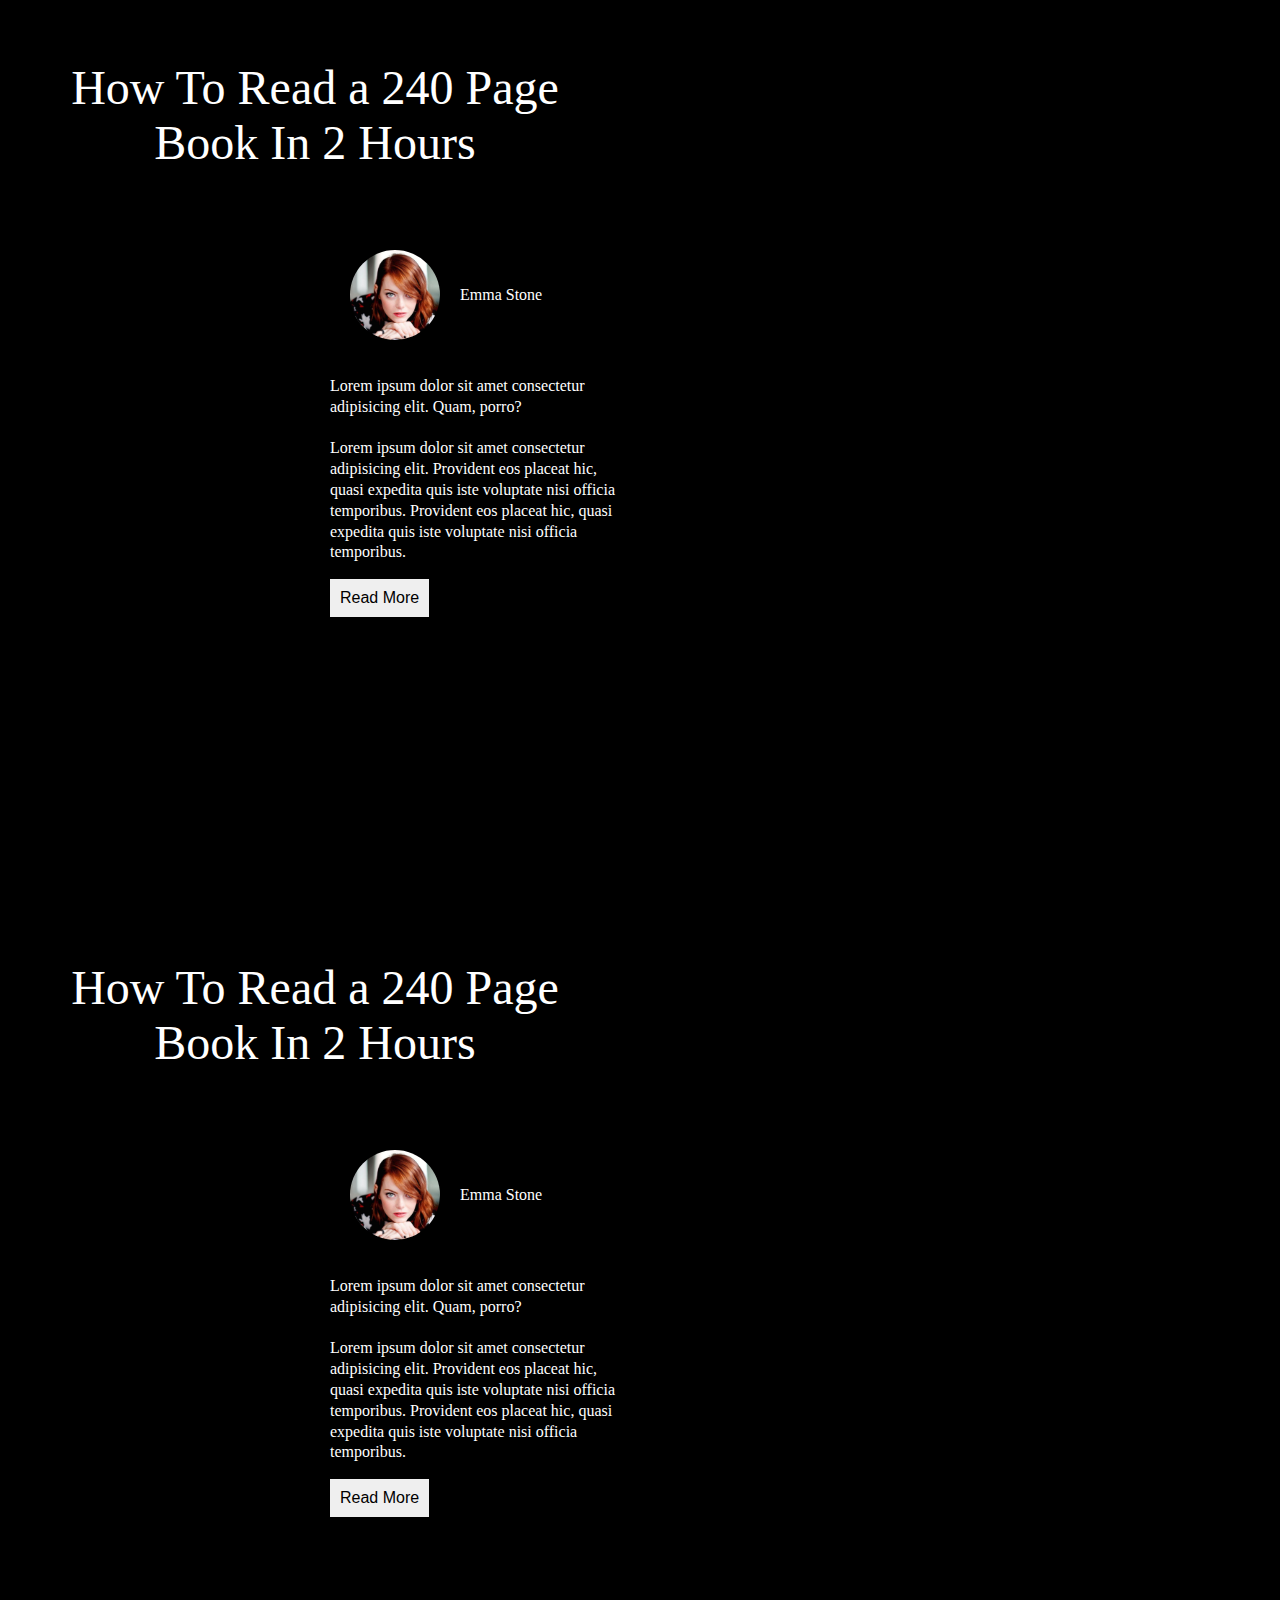
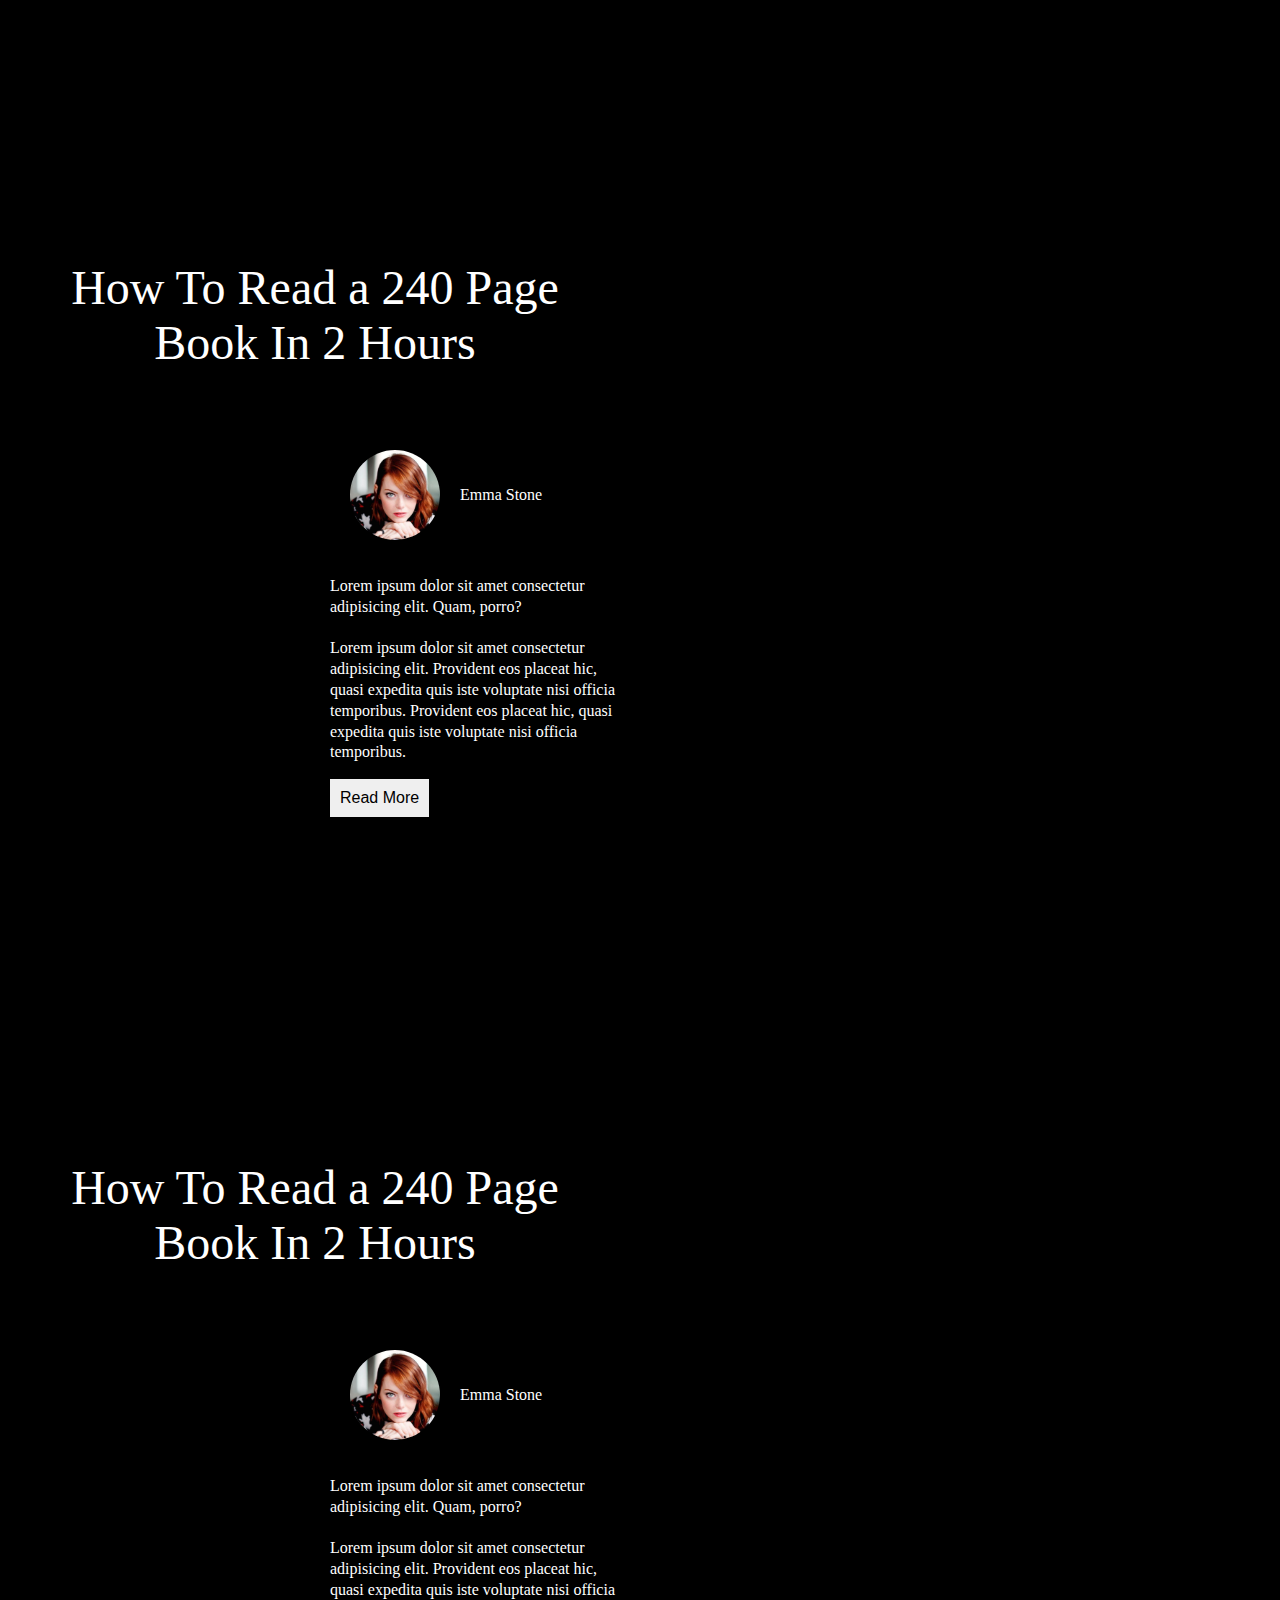
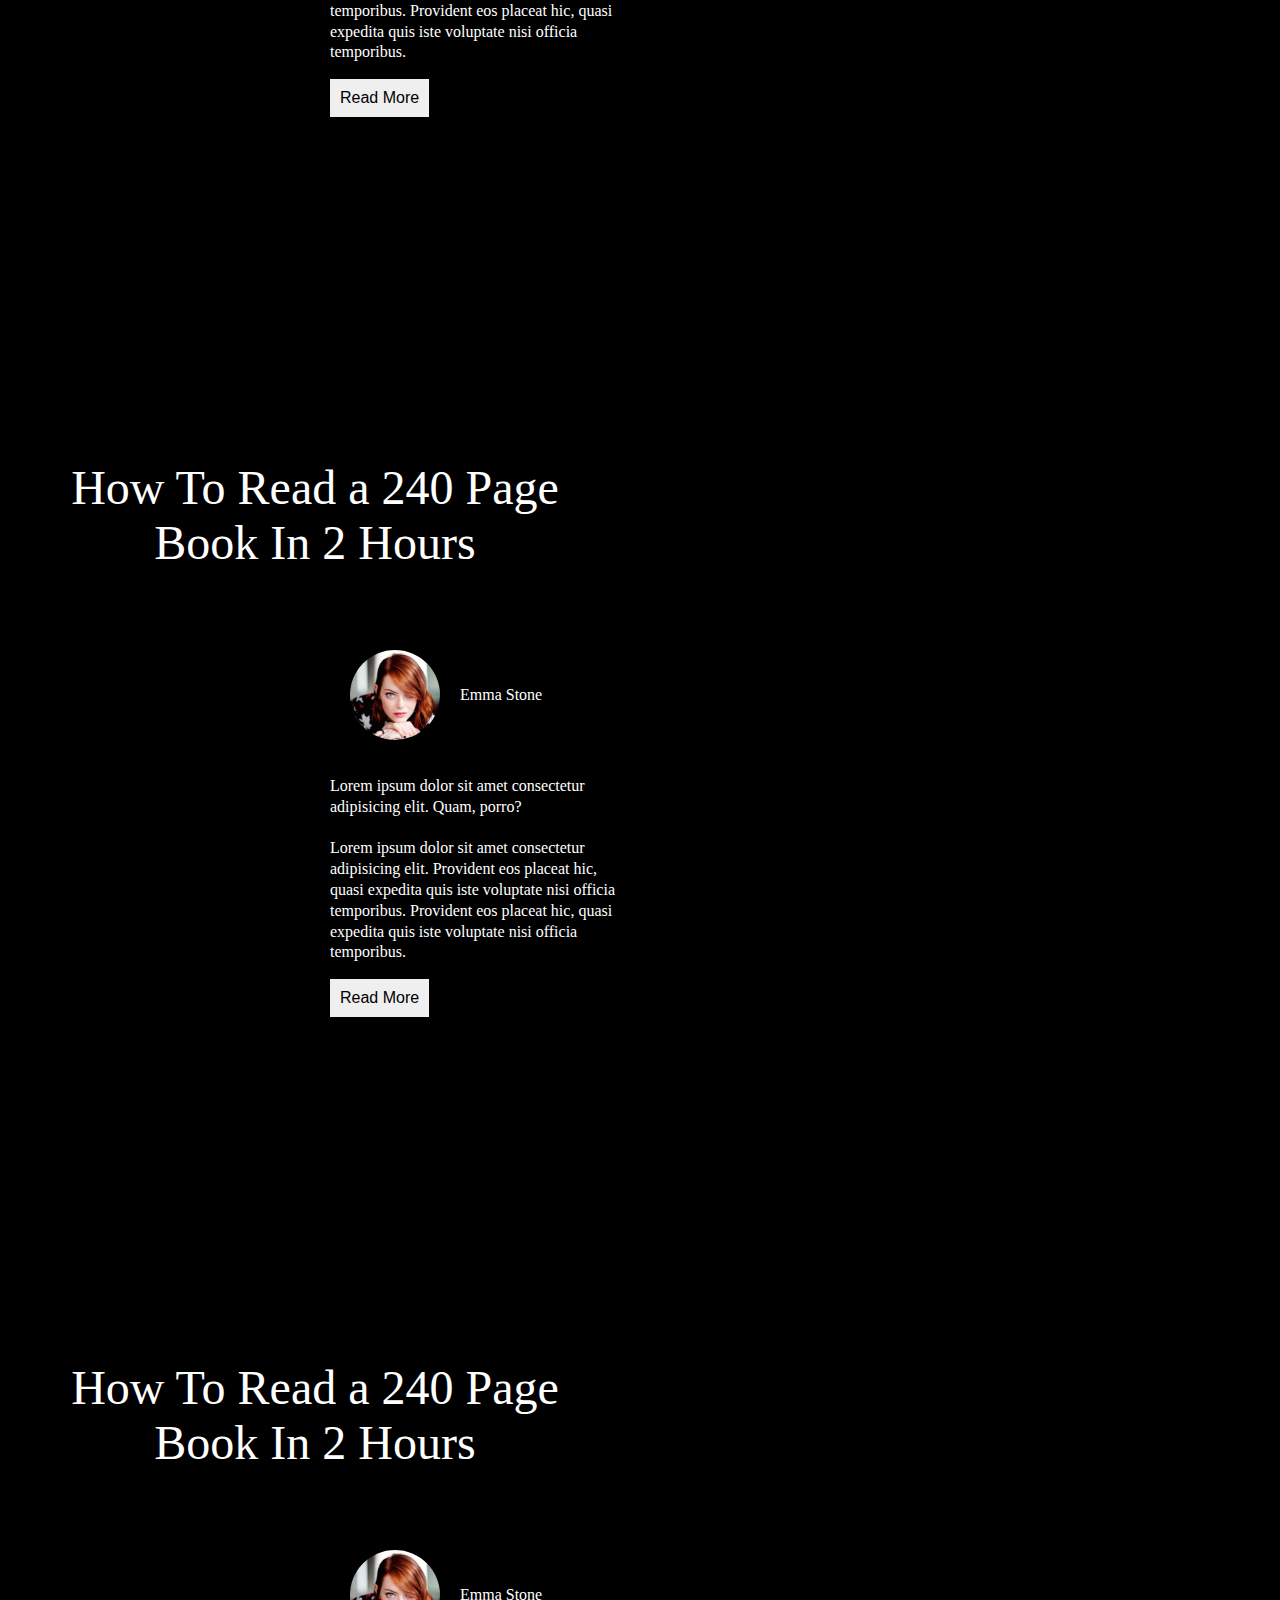
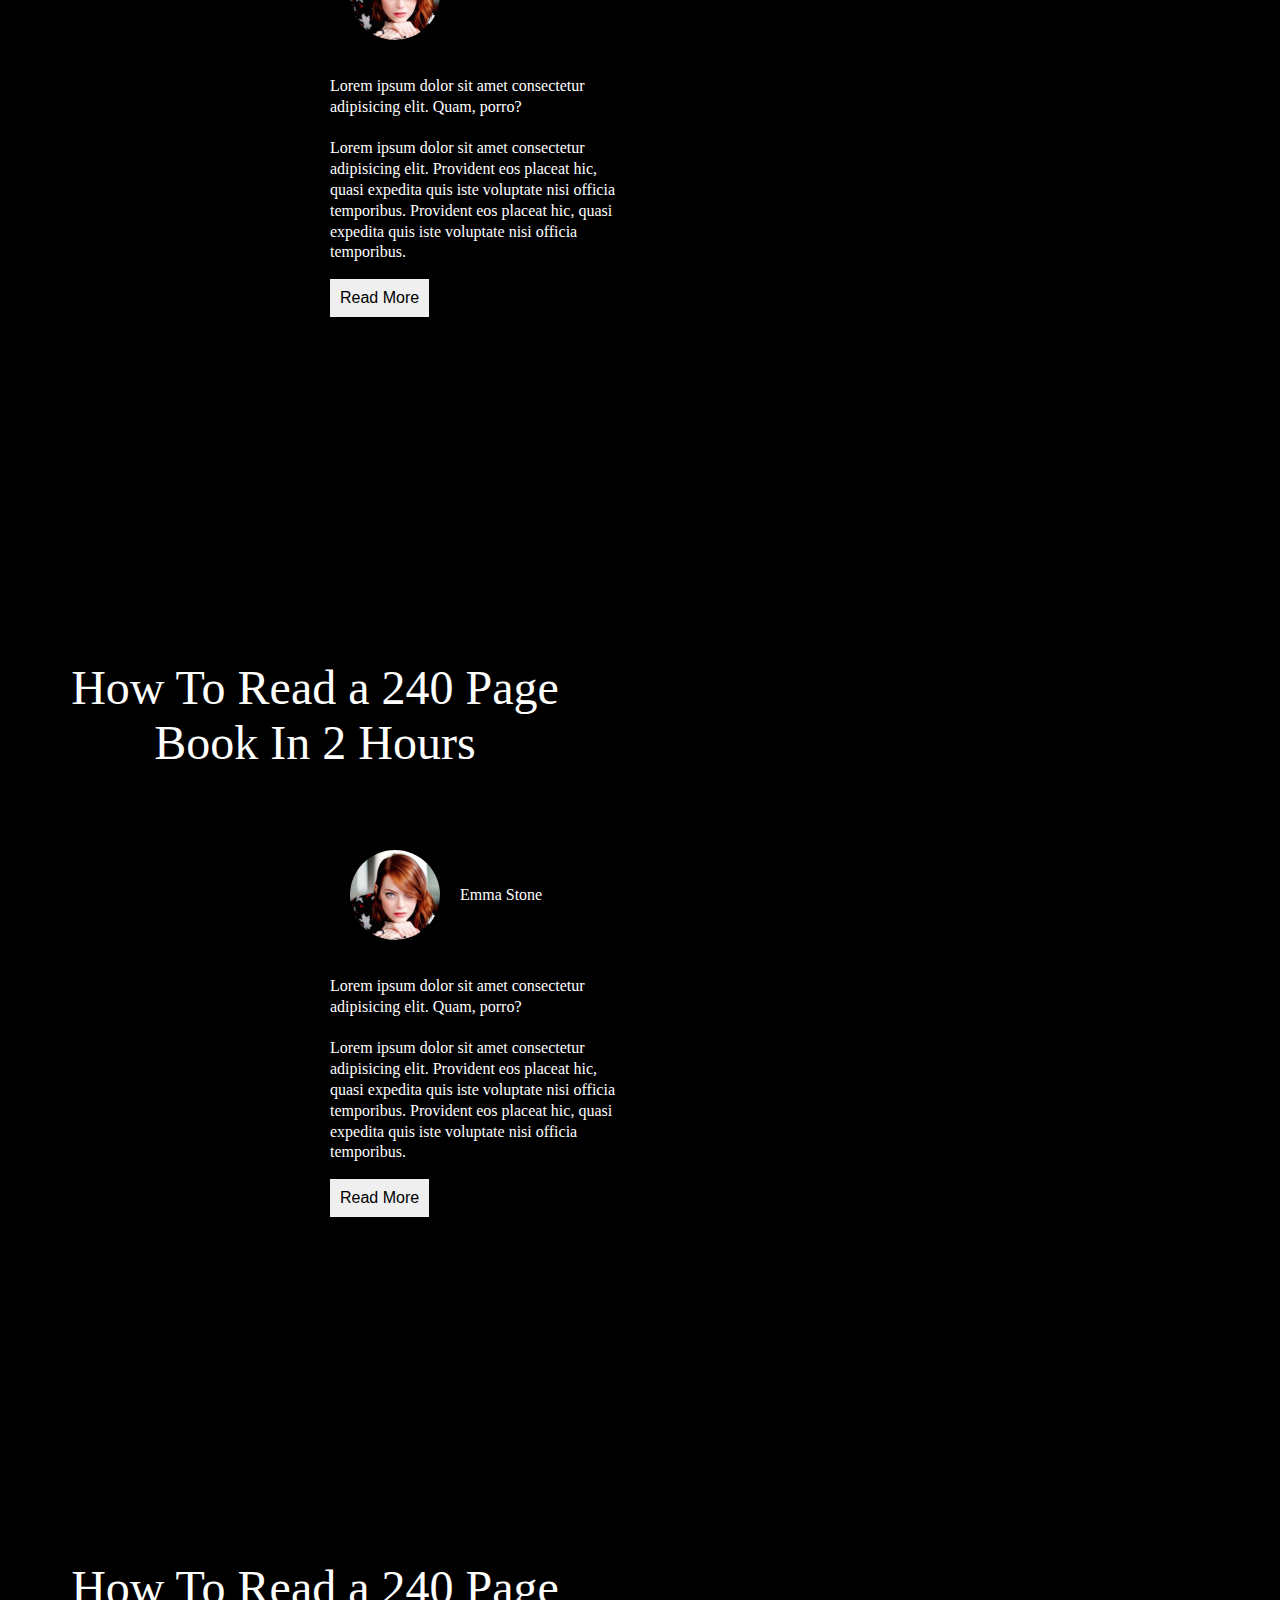
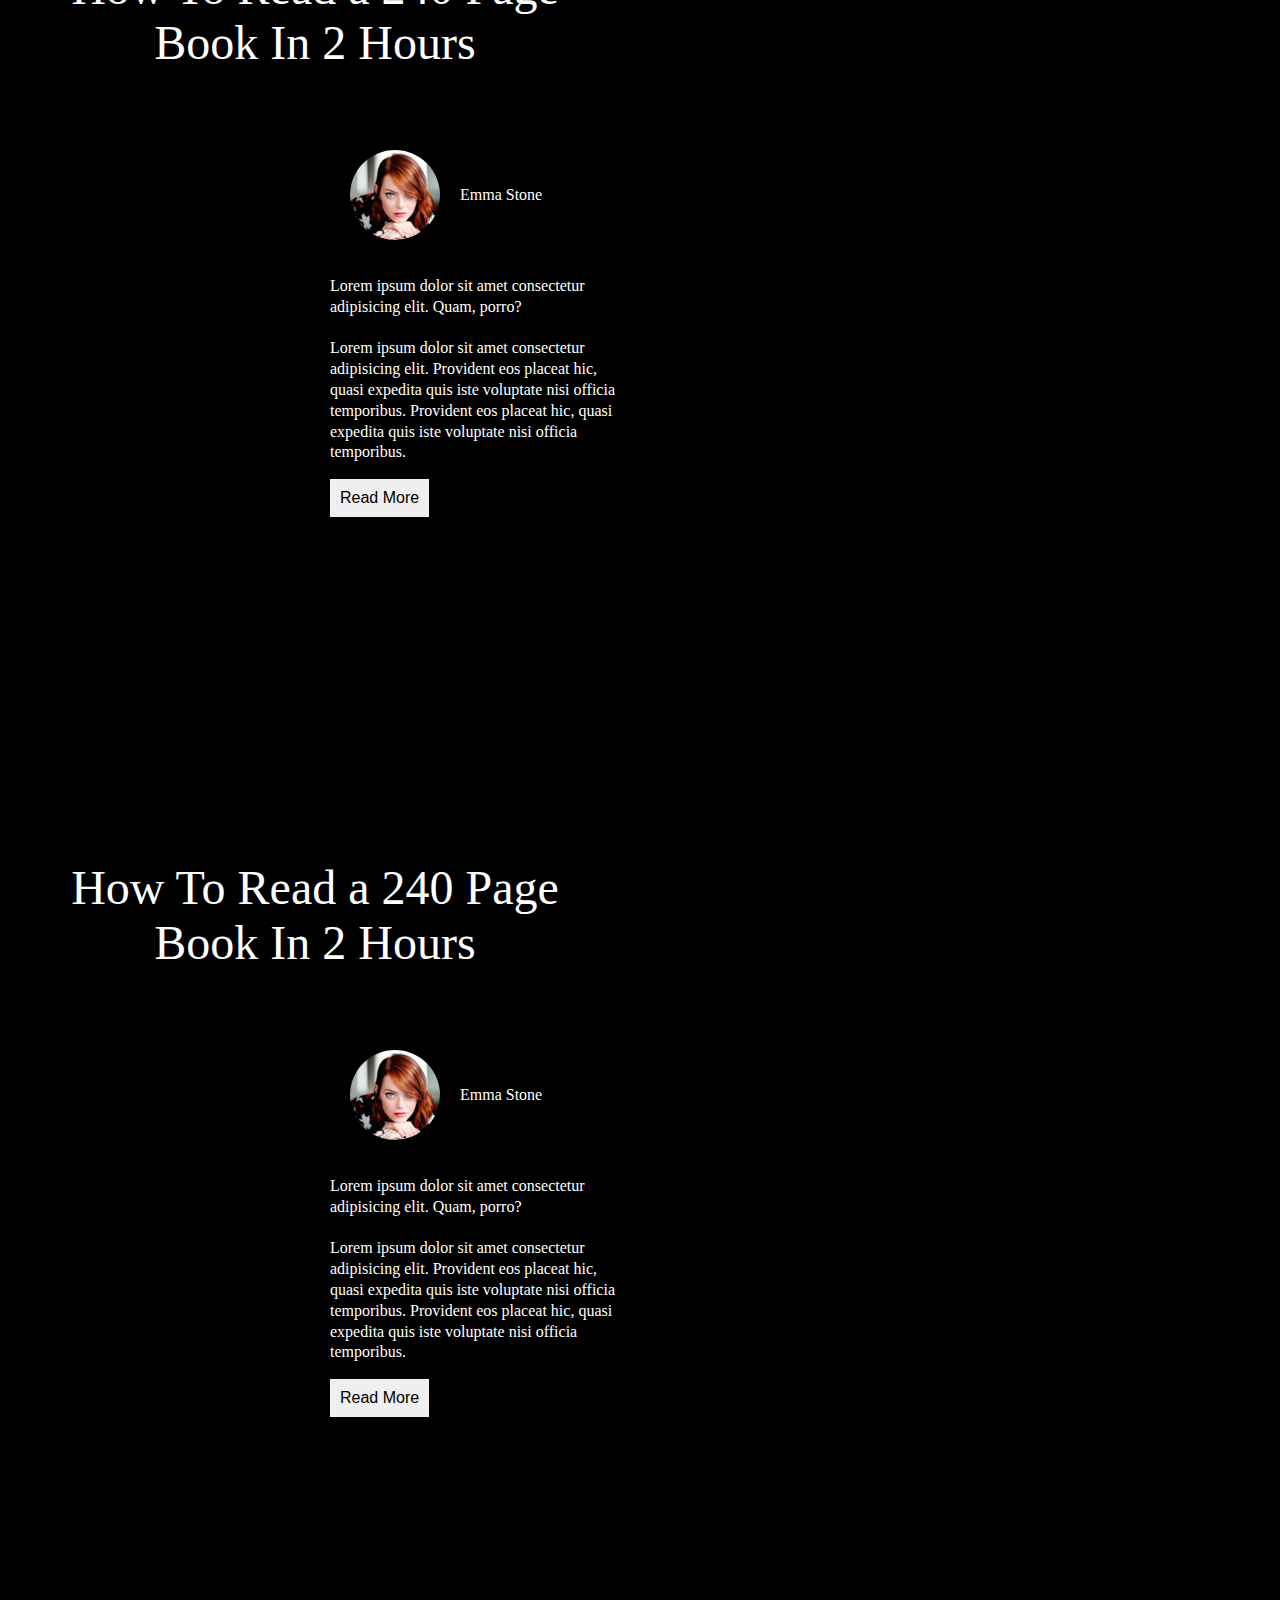
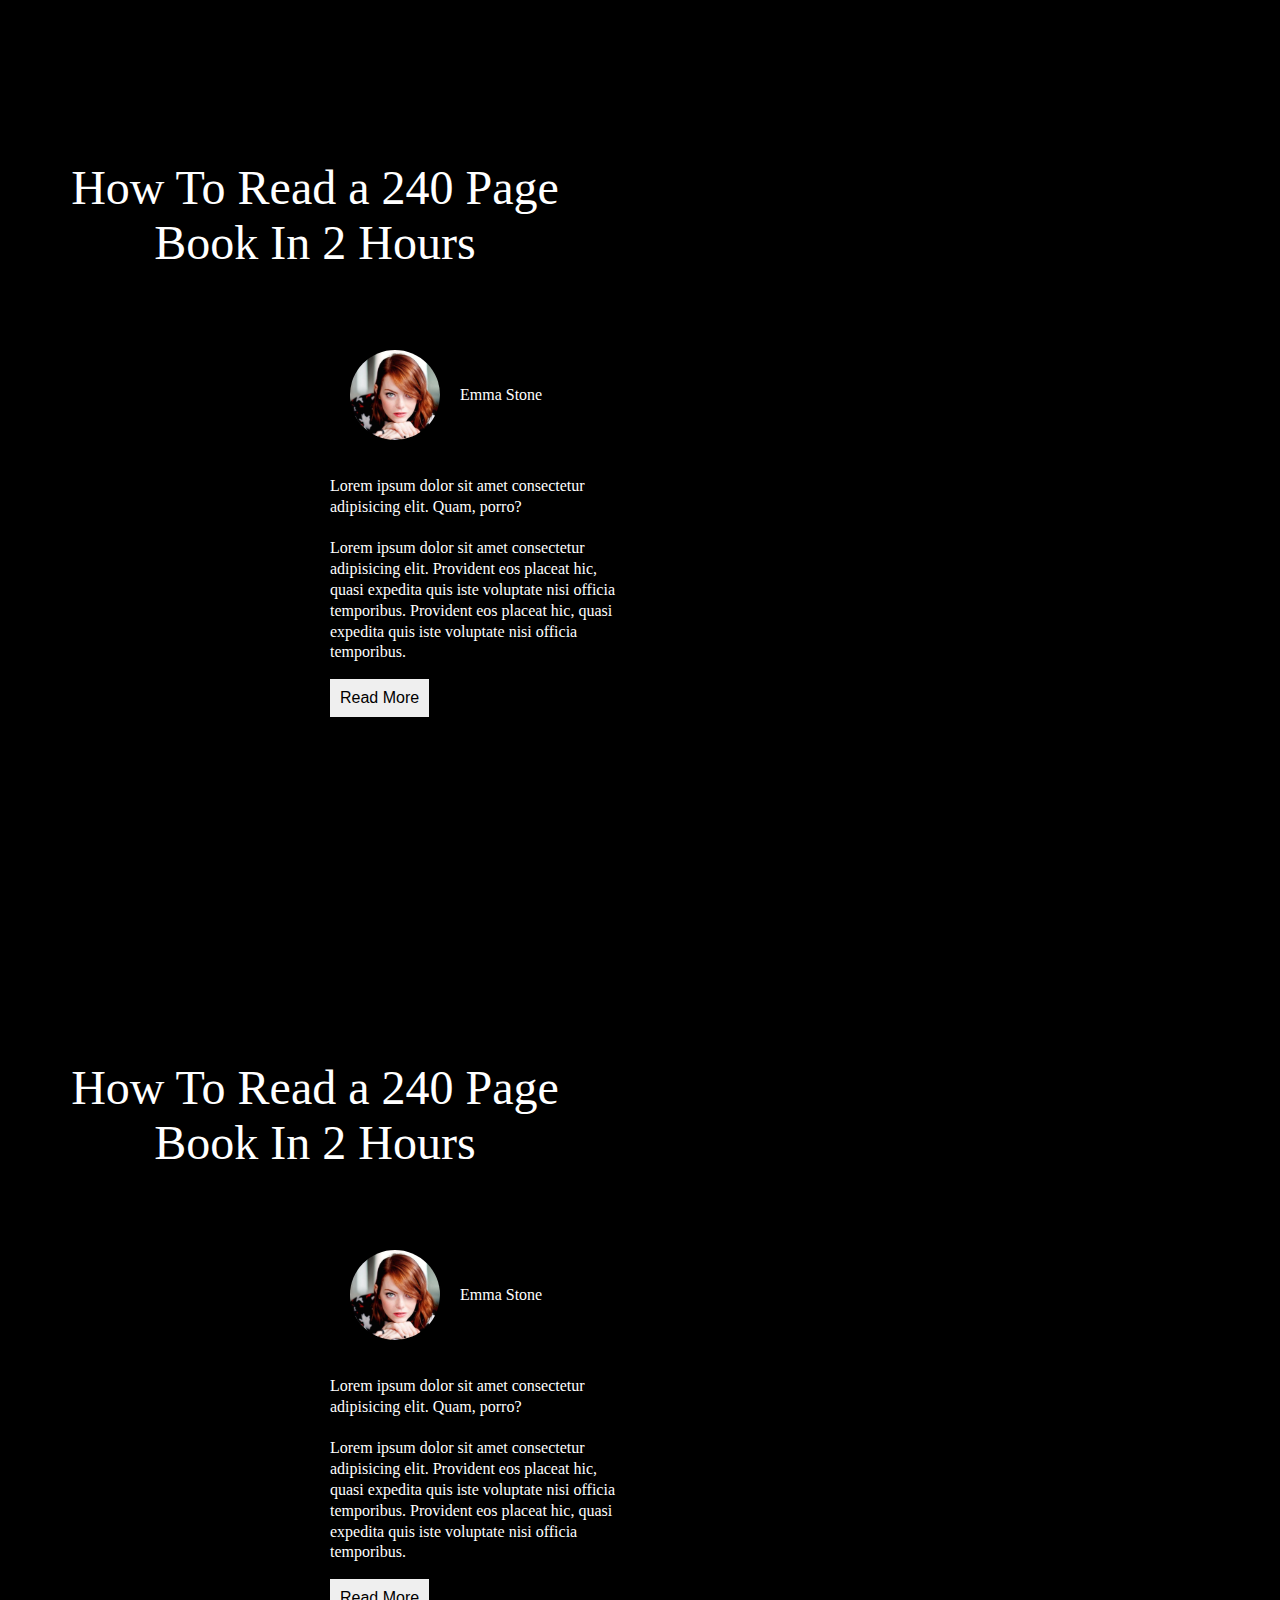
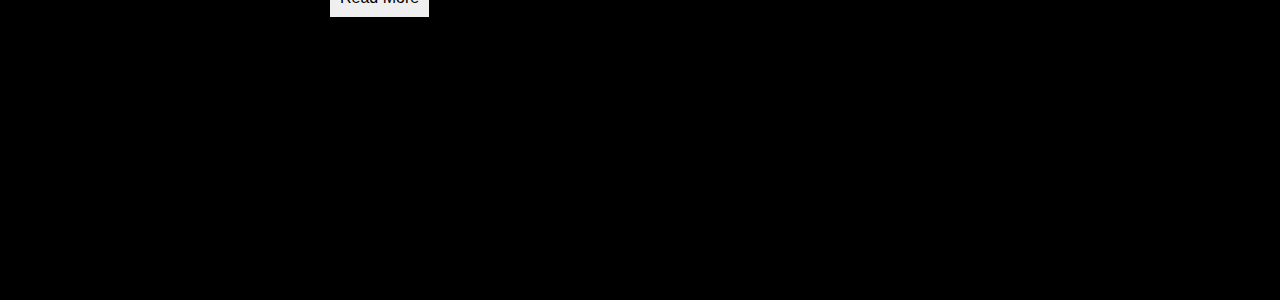
==== index.html @ aea36500 "test" ====
<!DOCTYPE html>
<html lang="en">
  <head>
    <meta charset="UTF-8" />
    <meta name="viewport" content="width=device-width, initial-scale=1.0" />
    <link href="https://unpkg.com/aos@2.3.1/dist/aos.css" rel="stylesheet" />
    <link
      rel="stylesheet"
      href="https://cdnjs.cloudflare.com/ajax/libs/fullPage.js/3.0.8/fullpage.css"
      integrity="sha256-++6EUpJmVNx8V1iT5u+aiOczfZ++FPa4sfEjG+txhOk="
      crossorigin="anonymous"
    />
    <link rel="stylesheet" href="style.css" />
    <title>Document</title>
  </head>
  <body>
    <div id="fullpage">
      <div class="section">
        <div class="slide">
          <div class="grid">
            <section class="asideA">
              <h1>How To Read a 240 Page Book In 2 Hours</h1>
              <div class="content-container">
                <div data-aos="fade-right" class="small-img">
                  <img src="img/item1.jpg" alt="item1" />
                </div>
                <div class="content">
                  <div class="person">
                    <img src="img/emma.jpeg" alt="Emma" />
                    <span>Emma Stone</span>
                  </div>
                  <div class="text">
                    <p>
                      Lorem ipsum dolor sit amet consectetur adipisicing elit.
                      Quam, porro? <br />
                      <br />
                      Lorem ipsum dolor sit amet consectetur adipisicing elit.
                      Provident eos placeat hic, quasi expedita quis iste
                      voluptate nisi officia temporibus. Provident eos placeat
                      hic, quasi expedita quis iste voluptate nisi officia
                      temporibus.
                    </p>
                    <button class="btn">
                      Read More <i class="fas fa-arrow-right"></i>
                    </button>
                  </div>
                </div>
              </div>
            </section>
            <section data-aos="fade-left" class="aside-img"></section>
          </div>
        <div class="slide">
          <div class="grid">
            <section class="asideA">
              <h1>How To Read a 240 Page Book In 2 Hours</h1>
              <div class="content-container">
                <div data-aos="fade-right" class="small-img">
                  <img src="img/item2.jpg" alt="item1" />
                </div>
                <div class="content">
                  <div class="person">
                    <img src="img/emma.jpeg" alt="Emma" />
                    <span>Emma Stone</span>
                  </div>
                  <div class="text">
                    <p>
                      Lorem ipsum dolor sit amet consectetur adipisicing elit.
                      Quam, porro? <br />
                      <br />
                      Lorem ipsum dolor sit amet consectetur adipisicing elit.
                      Provident eos placeat hic, quasi expedita quis iste
                      voluptate nisi officia temporibus. Provident eos placeat
                      hic, quasi expedita quis iste voluptate nisi officia
                      temporibus.
                    </p>
                    <button class="btn">
                      Read More <i class="fas fa-arrow-right"></i>
                    </button>
                  </div>
                </div>
              </div>
            </section>
            <section data-aos="fade-left" class="aside-img two"></section>
          </div>
        <div class="slide">
          <div class="grid">
            <section class="asideA">
              <h1>How To Read a 240 Page Book In 2 Hours</h1>
              <div class="content-container">
                <div data-aos="fade-right" class="small-img">
                  <img src="img/item3.jpg" alt="item1" />
                </div>
                <div class="content">
                  <div class="person">
                    <img src="img/emma.jpeg" alt="Emma" />
                    <span>Emma Stone</span>
                  </div>
                  <div class="text">
                    <p>
                      Lorem ipsum dolor sit amet consectetur adipisicing elit.
                      Quam, porro? <br />
                      <br />
                      Lorem ipsum dolor sit amet consectetur adipisicing elit.
                      Provident eos placeat hic, quasi expedita quis iste
                      voluptate nisi officia temporibus. Provident eos placeat
                      hic, quasi expedita quis iste voluptate nisi officia
                      temporibus.
                    </p>
                    <button class="btn">
                      Read More <i class="fas fa-arrow-right"></i>
                    </button>
                  </div>
                </div>
              </div>
            </section>
            <section data-aos="fade-left" class="aside-img three"></section>
          </div>
        <div class="slide">
          <div class="grid">
            <section class="asideA">
              <h1>How To Read a 240 Page Book In 2 Hours</h1>
              <div class="content-container">
                <div data-aos="fade-right" class="small-img">
                  <img src="img/item4.jpg" alt="item1" />
                </div>
                <div class="content">
                  <div class="person">
                    <img src="img/emma.jpeg" alt="Emma" />
                    <span>Emma Stone</span>
                  </div>
                  <div class="text">
                    <p>
                      Lorem ipsum dolor sit amet consectetur adipisicing elit.
                      Quam, porro? <br />
                      <br />
                      Lorem ipsum dolor sit amet consectetur adipisicing elit.
                      Provident eos placeat hic, quasi expedita quis iste
                      voluptate nisi officia temporibus. Provident eos placeat
                      hic, quasi expedita quis iste voluptate nisi officia
                      temporibus.
                    </p>
                    <button class="btn">
                      Read More <i class="fas fa-arrow-right"></i>
                    </button>
                  </div>
                </div>
              </div>
            </section>
            <section data-aos="fade-left" class="aside-img four"></section>
          </div>
        <div class="slide">
          <div class="grid">
            <section class="asideA">
              <h1>How To Read a 240 Page Book In 2 Hours</h1>
              <div class="content-container">
                <div data-aos="fade-right" class="small-img">
                  <img src="img/item5.jpg" alt="item1" />
                </div>
                <div class="content">
                  <div class="person">
                    <img src="img/emma.jpeg" alt="Emma" />
                    <span>Emma Stone</span>
                  </div>
                  <div class="text">
                    <p>
                      Lorem ipsum dolor sit amet consectetur adipisicing elit.
                      Quam, porro? <br />
                      <br />
                      Lorem ipsum dolor sit amet consectetur adipisicing elit.
                      Provident eos placeat hic, quasi expedita quis iste
                      voluptate nisi officia temporibus. Provident eos placeat
                      hic, quasi expedita quis iste voluptate nisi officia
                      temporibus.
                    </p>
                    <button class="btn">
                      Read More <i class="fas fa-arrow-right"></i>
                    </button>
                  </div>
                </div>
              </div>
            </section>
            <section data-aos="fade-left" class="aside-img five"></section>
          </div>
        <div class="slide">
          <div class="grid">
            <section class="asideA">
              <h1>How To Read a 240 Page Book In 2 Hours</h1>
              <div class="content-container">
                <div data-aos="fade-right" class="small-img">
                  <img src="img/item6.jpg" alt="item1" />
                </div>
                <div class="content">
                  <div class="person">
                    <img src="img/emma.jpeg" alt="Emma" />
                    <span>Emma Stone</span>
                  </div>
                  <div class="text">
                    <p>
                      Lorem ipsum dolor sit amet consectetur adipisicing elit.
                      Quam, porro? <br />
                      <br />
                      Lorem ipsum dolor sit amet consectetur adipisicing elit.
                      Provident eos placeat hic, quasi expedita quis iste
                      voluptate nisi officia temporibus. Provident eos placeat
                      hic, quasi expedita quis iste voluptate nisi officia
                      temporibus.
                    </p>
                    <button class="btn">
                      Read More <i class="fas fa-arrow-right"></i>
                    </button>
                  </div>
                </div>
              </div>
            </section>
            <section data-aos="fade-left" class="aside-img six"></section>
          </div>
        <div class="slide">
          <div class="grid">
            <section class="asideA">
              <h1>How To Read a 240 Page Book In 2 Hours</h1>
              <div class="content-container">
                <div data-aos="fade-right" class="small-img">
                  <img src="img/item7.jpg" alt="item1" />
                </div>
                <div class="content">
                  <div class="person">
                    <img src="img/emma.jpeg" alt="Emma" />
                    <span>Emma Stone</span>
                  </div>
                  <div class="text">
                    <p>
                      Lorem ipsum dolor sit amet consectetur adipisicing elit.
                      Quam, porro? <br />
                      <br />
                      Lorem ipsum dolor sit amet consectetur adipisicing elit.
                      Provident eos placeat hic, quasi expedita quis iste
                      voluptate nisi officia temporibus. Provident eos placeat
                      hic, quasi expedita quis iste voluptate nisi officia
                      temporibus.
                    </p>
                    <button class="btn">
                      Read More <i class="fas fa-arrow-right"></i>
                    </button>
                  </div>
                </div>
              </div>
            </section>
            <section data-aos="fade-left" class="aside-img seven"></section>
          </div>
        <div class="slide">
          <div class="grid">
            <section class="asideA">
              <h1>How To Read a 240 Page Book In 2 Hours</h1>
              <div  class="content-container">
                <div data-aos="fade-right" class="small-img">
                  <img src="img/item8.jpg" alt="item1" />
                </div>
                <div class="content">
                  <div class="person">
                    <img src="img/emma.jpeg" alt="Emma" />
                    <span>Emma Stone</span>
                  </div>
                  <div class="text">
                    <p>
                      Lorem ipsum dolor sit amet consectetur adipisicing elit.
                      Quam, porro? <br />
                      <br />
                      Lorem ipsum dolor sit amet consectetur adipisicing elit.
                      Provident eos placeat hic, quasi expedita quis iste
                      voluptate nisi officia temporibus. Provident eos placeat
                      hic, quasi expedita quis iste voluptate nisi officia
                      temporibus.
                    </p>
                    <button class="btn">
                      Read More <i class="fas fa-arrow-right"></i>
                    </button>
                  </div>
                </div>
              </div>
            </section>
            <section data-aos="fade-left" class="aside-img eight"></section>
          </div>
        <div class="slide">
          <div class="grid">
            <section class="asideA">
              <h1>How To Read a 240 Page Book In 2 Hours</h1>
              <div class="content-container">
                <div data-aos="fade-right" class="small-img">
                  <img src="img/item9.jpg" alt="item1" />
                </div>
                <div class="content">
                  <div class="person">
                    <img src="img/emma.jpeg" alt="Emma" />
                    <span>Emma Stone</span>
                  </div>
                  <div class="text">
                    <p>
                      Lorem ipsum dolor sit amet consectetur adipisicing elit.
                      Quam, porro? <br />
                      <br />
                      Lorem ipsum dolor sit amet consectetur adipisicing elit.
                      Provident eos placeat hic, quasi expedita quis iste
                      voluptate nisi officia temporibus. Provident eos placeat
                      hic, quasi expedita quis iste voluptate nisi officia
                      temporibus.
                    </p>
                    <button class="btn">
                      Read More <i class="fas fa-arrow-right"></i>
                    </button>
                  </div>
                </div>
              </div>
            </section>
            <section data-aos="fade-left" class="aside-img nine"></section>
          </div>
        <div class="slide">
          <div class="grid">
            <section class="asideA">
              <h1>How To Read a 240 Page Book In 2 Hours</h1>
              <div class="content-container">
                <div data-aos="fade-right" class="small-img">
                  <img src="img/item10.jpg" alt="item1" />
                </div>
                <div class="content">
                  <div class="person">
                    <img src="img/emma.jpeg" alt="Emma" />
                    <span>Emma Stone</span>
                  </div>
                  <div class="text">
                    <p>
                      Lorem ipsum dolor sit amet consectetur adipisicing elit.
                      Quam, porro? <br />
                      <br />
                      Lorem ipsum dolor sit amet consectetur adipisicing elit.
                      Provident eos placeat hic, quasi expedita quis iste
                      voluptate nisi officia temporibus. Provident eos placeat
                      hic, quasi expedita quis iste voluptate nisi officia
                      temporibus.
                    </p>
                    <button class="btn">
                      Read More <i class="fas fa-arrow-right"></i>
                    </button>
                  </div>
                </div>
              </div>
            </section>
            <section data-aos="fade-left" class="aside-img ten"></section>
          </div>
        <div class="slide">
          <div class="grid">
            <section class="asideA">
              <h1>How To Read a 240 Page Book In 2 Hours</h1>
              <div class="content-container">
                <div data-aos="fade-right" class="small-img">
                  <img src="img/item11.jpg" alt="item1" />
                </div>
                <div class="content">
                  <div class="person">
                    <img src="img/emma.jpeg" alt="Emma" />
                    <span>Emma Stone</span>
                  </div>
                  <div class="text">
                    <p>
                      Lorem ipsum dolor sit amet consectetur adipisicing elit.
                      Quam, porro? <br />
                      <br />
                      Lorem ipsum dolor sit amet consectetur adipisicing elit.
                      Provident eos placeat hic, quasi expedita quis iste
                      voluptate nisi officia temporibus. Provident eos placeat
                      hic, quasi expedita quis iste voluptate nisi officia
                      temporibus.
                    </p>
                    <button class="btn">
                      Read More <i class="fas fa-arrow-right"></i>
                    </button>
                  </div>
                </div>
              </div>
            </section>
            <section data-aos="fade-left" class="aside-img eleven"></section>
          </div>
        </div>
      </div>
      
    </div>
    <script
      src="https://cdnjs.cloudflare.com/ajax/libs/fullPage.js/3.0.8/fullpage.js"
      integrity="sha256-wypDCQw+qwWtdARZAAtUMv/1SWOEB1XHZwAFoNc9Wn8="
      crossorigin="anonymous"
    ></script>
    <script src="https://unpkg.com/aos@2.3.1/dist/aos.js"></script>
    <script>
      new fullpage("#fullpage", {
        autoScrolling: true,
        scrollHorizontally: true,
      });
      fullpage_api.setAllowScrolling(true);
      AOS.init();
    </script>
    <script src="script.js"></script>
  </body>
</html>
---- style.css ----
* {
  box-sizing: border-box;
}

body {
  margin: 0;
  padding: 0;
  font-family: Cambria, Cochin, Georgia, Times, "Times New Roman", serif;
}
.section {
  display: flex;
  margin: 0;
  padding: 0;
  background: #000;
  color: #fff;
}
.slide {
  margin: 0;
  padding: 0;
}
section {
  flex: 1;
}
.grid {
  margin: 0;
  padding: 0;
  display: grid;
  grid-template-columns: 1fr 1fr;
  grid-gap: 20px;
}

.asideA {
  display: flex;
  flex-direction: column;
  align-items: center;
  width: 100%;
  height: 100vh;
}
.asideA h1 {
  text-align: center;
  margin: 60px 20px;
  font-size: 3rem;
  font-weight: 100;
}
.asideA .content-container {
  display: flex;
}

.asideA .content-containe > * {
  flex: 1;
}
.asideA .small-img {
  display: flex;
  align-items: center;
  justify-content: center;
  width: 270px;
  height: 400px;
  margin-right: 30px;
  margin-left: 30px;
}
.small-img img {
  width: 270px;
  height: 400px;
  object-fit: cover;
}

.asideA .content {
  display: flex;
  flex-direction: column;
}
.asideA .person {
  display: flex;
  align-items: center;
  margin: 20px;
}
.asideA .person img {
  width: 90px;
  height: 90px;
  border-radius: 50%;
  object-fit: cover;
  margin-right: 20px;
}
.asideA .text {
  line-height: 1.3;
}
.btn {
  border: 0;
  padding: 10px;
  font-size: 1rem;
  cursor: pointer;
}
.btn:focus {
  outline: 0;
}
.aside-img {
  margin: 0;
  padding: 0;
  background: url("img/item1.jpg") no-repeat center center/cover;
  width: 100%;
  height: 100vh;
}
.two {
  background: url("img/item2.jpg") no-repeat center center/cover;
}
.three {
  background: url("img/item3.jpg") no-repeat center center/cover;
}
.four {
  background: url("img/item4.jpg") no-repeat center center/cover;
}
.five {
  background: url("img/item5.jpg") no-repeat center center/cover;
}
.six {
  background: url("img/item6.jpg") no-repeat center center/cover;
}
.seven {
  background: url("img/item7.jpg") no-repeat center center/cover;
}
.eight {
  background: url("img/item8.jpg") no-repeat center center/cover;
}
.nine {
  background: url("img/item9.jpg") no-repeat center center/cover;
}
.ten {
  background: url("img/item10.jpg") no-repeat center center/cover;
}
.eleven {
  background: url("img/item11.jpg") no-repeat center center/cover;
}
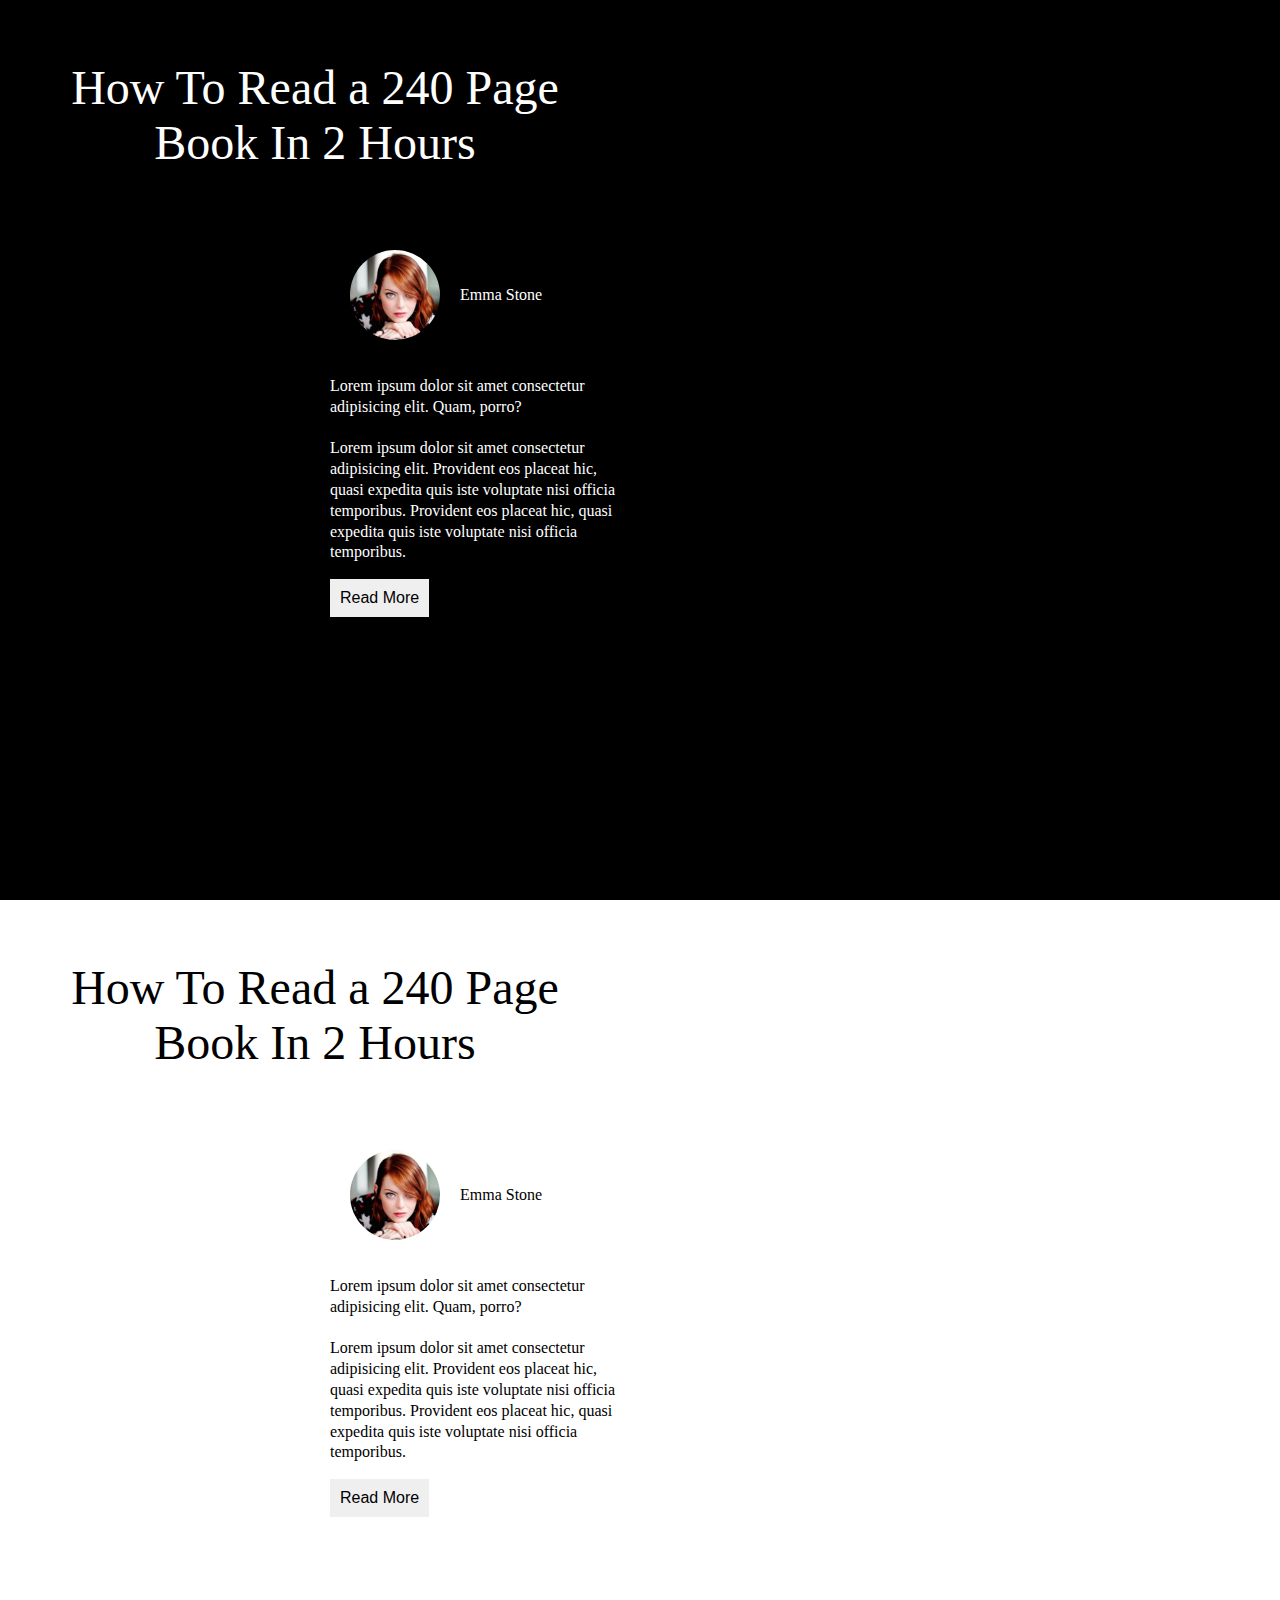
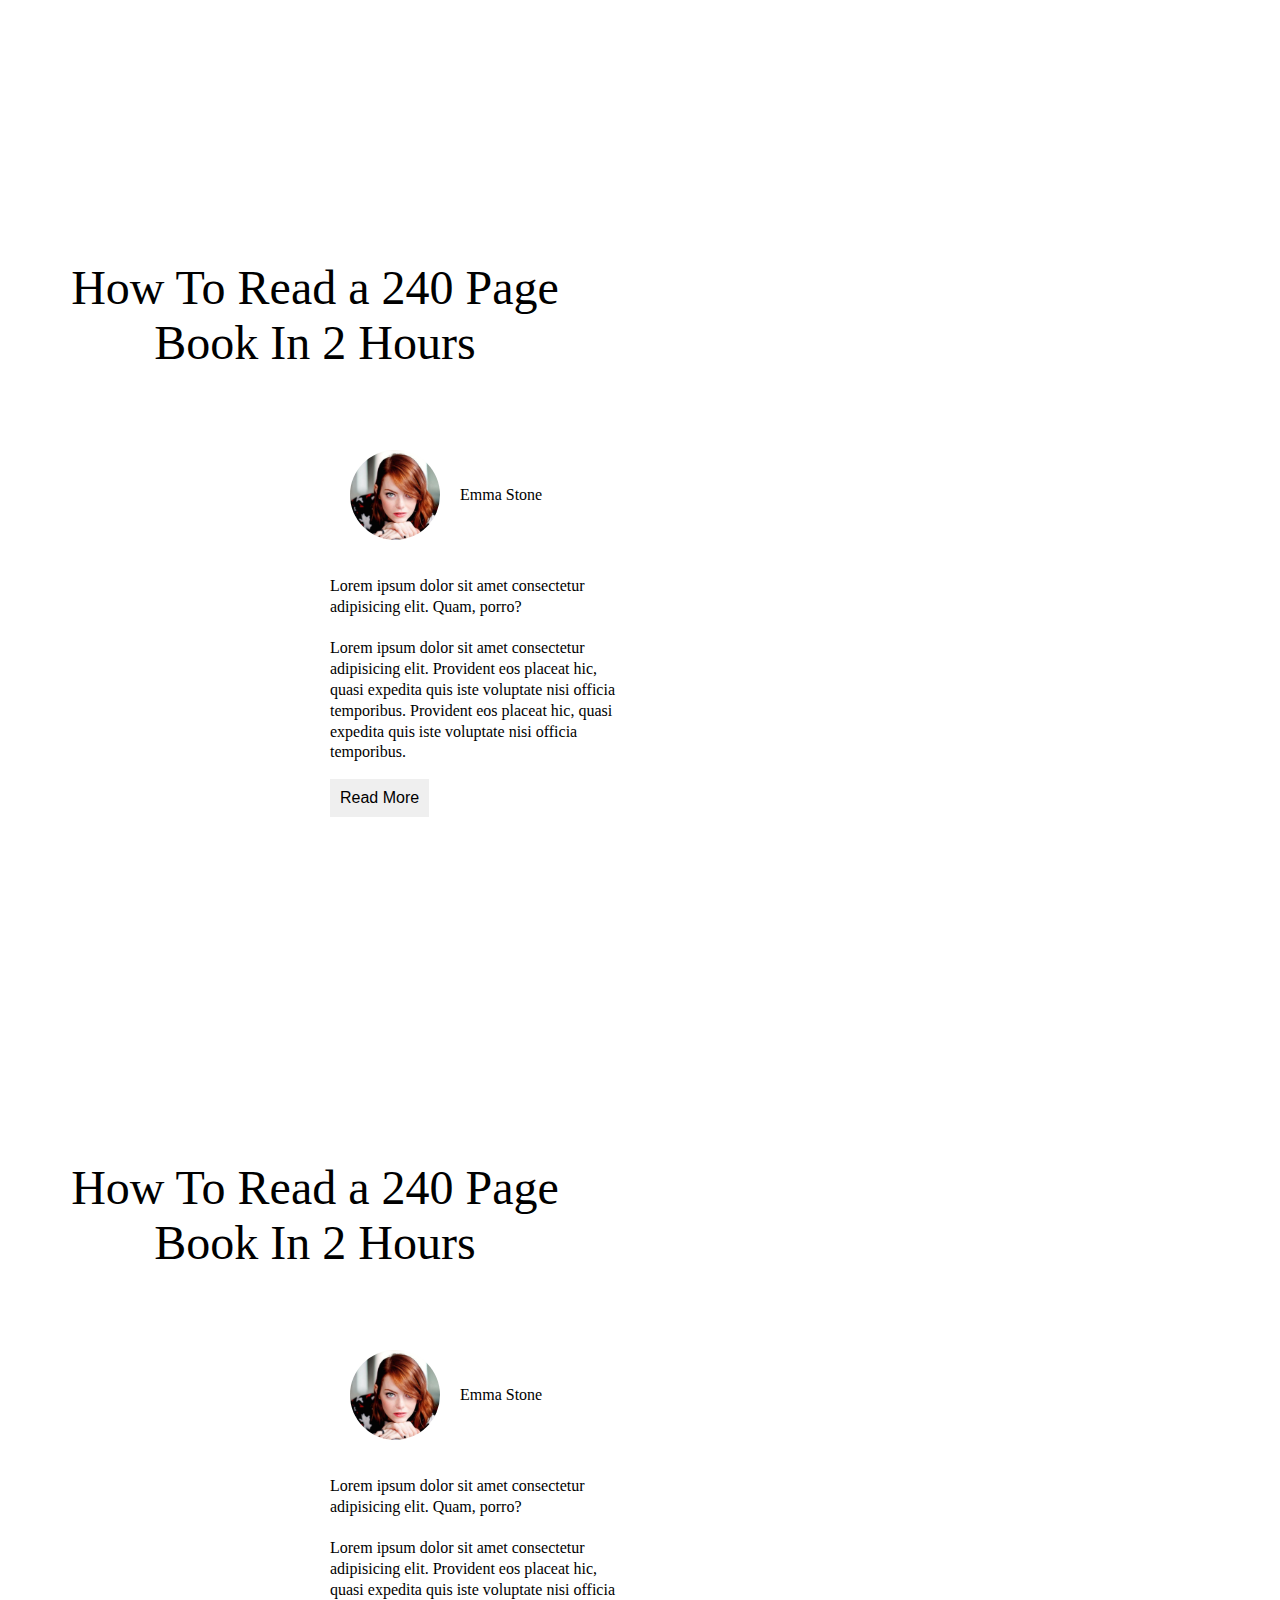
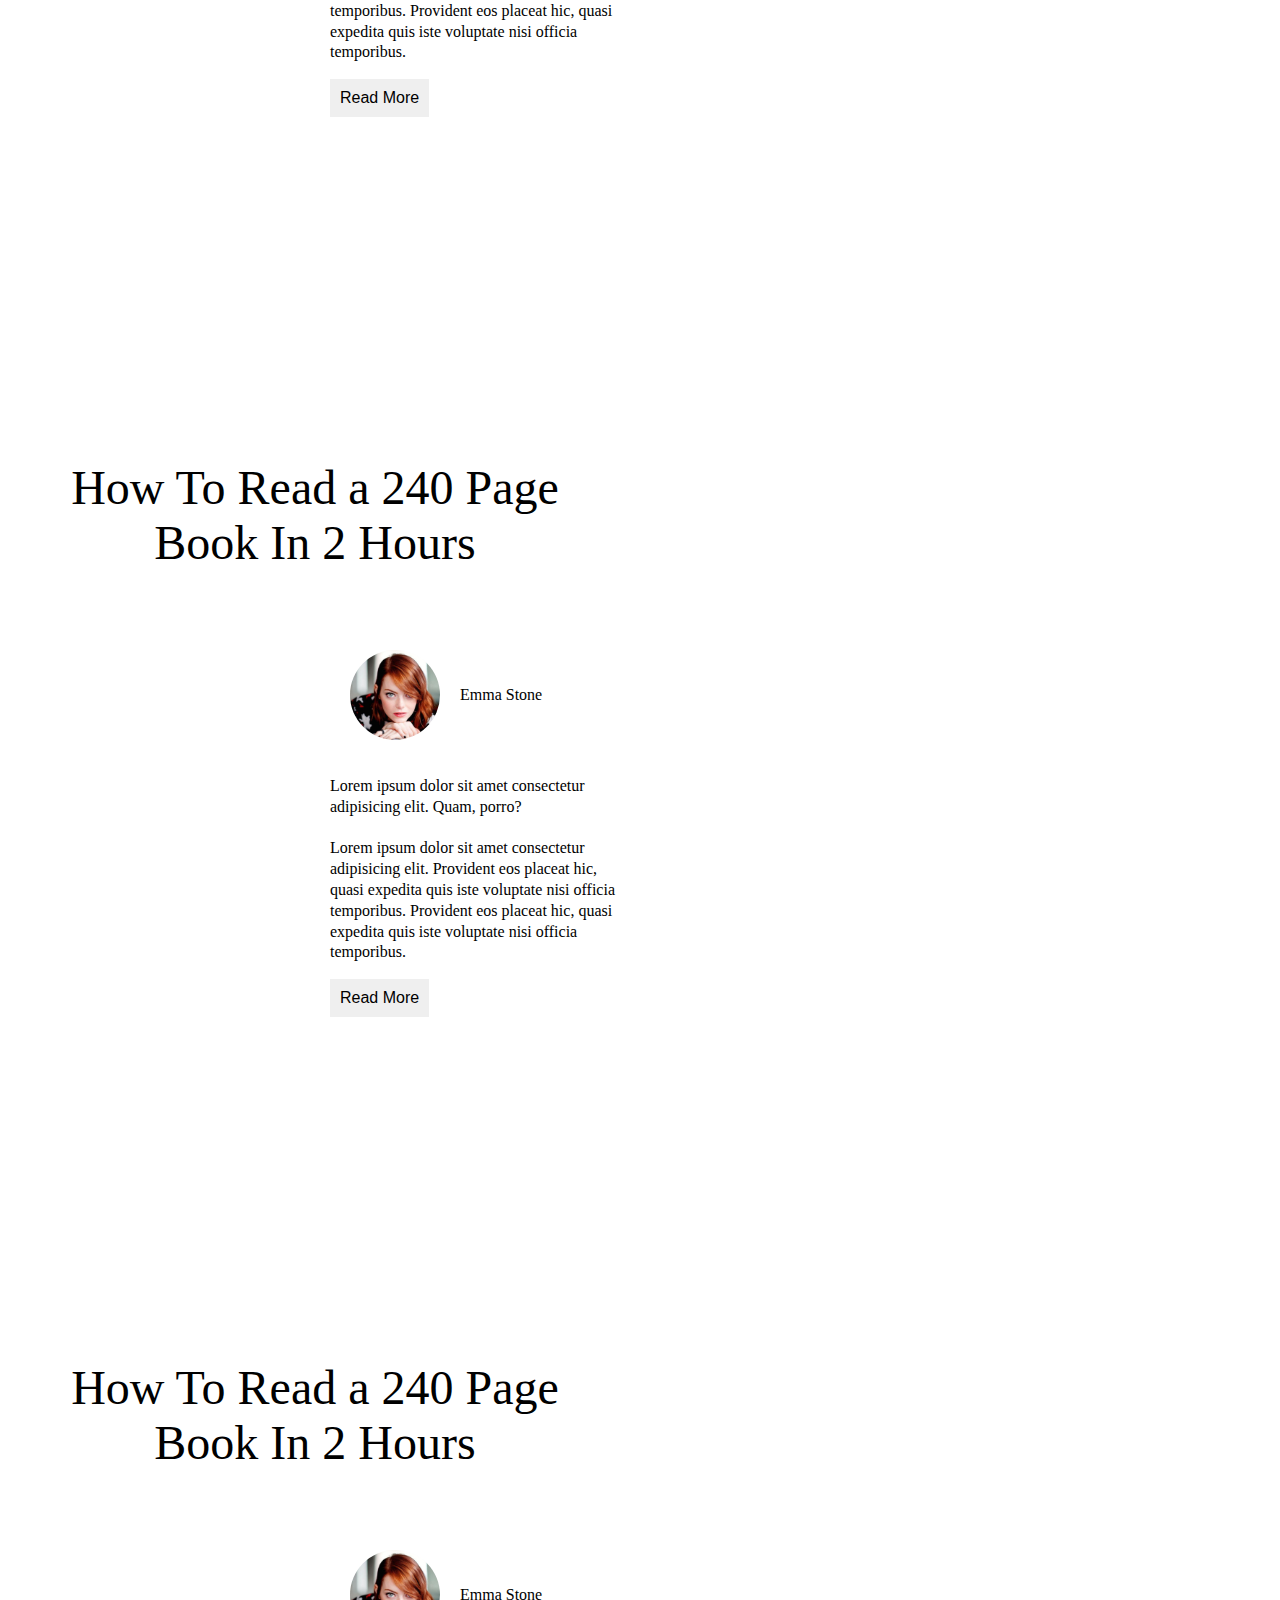
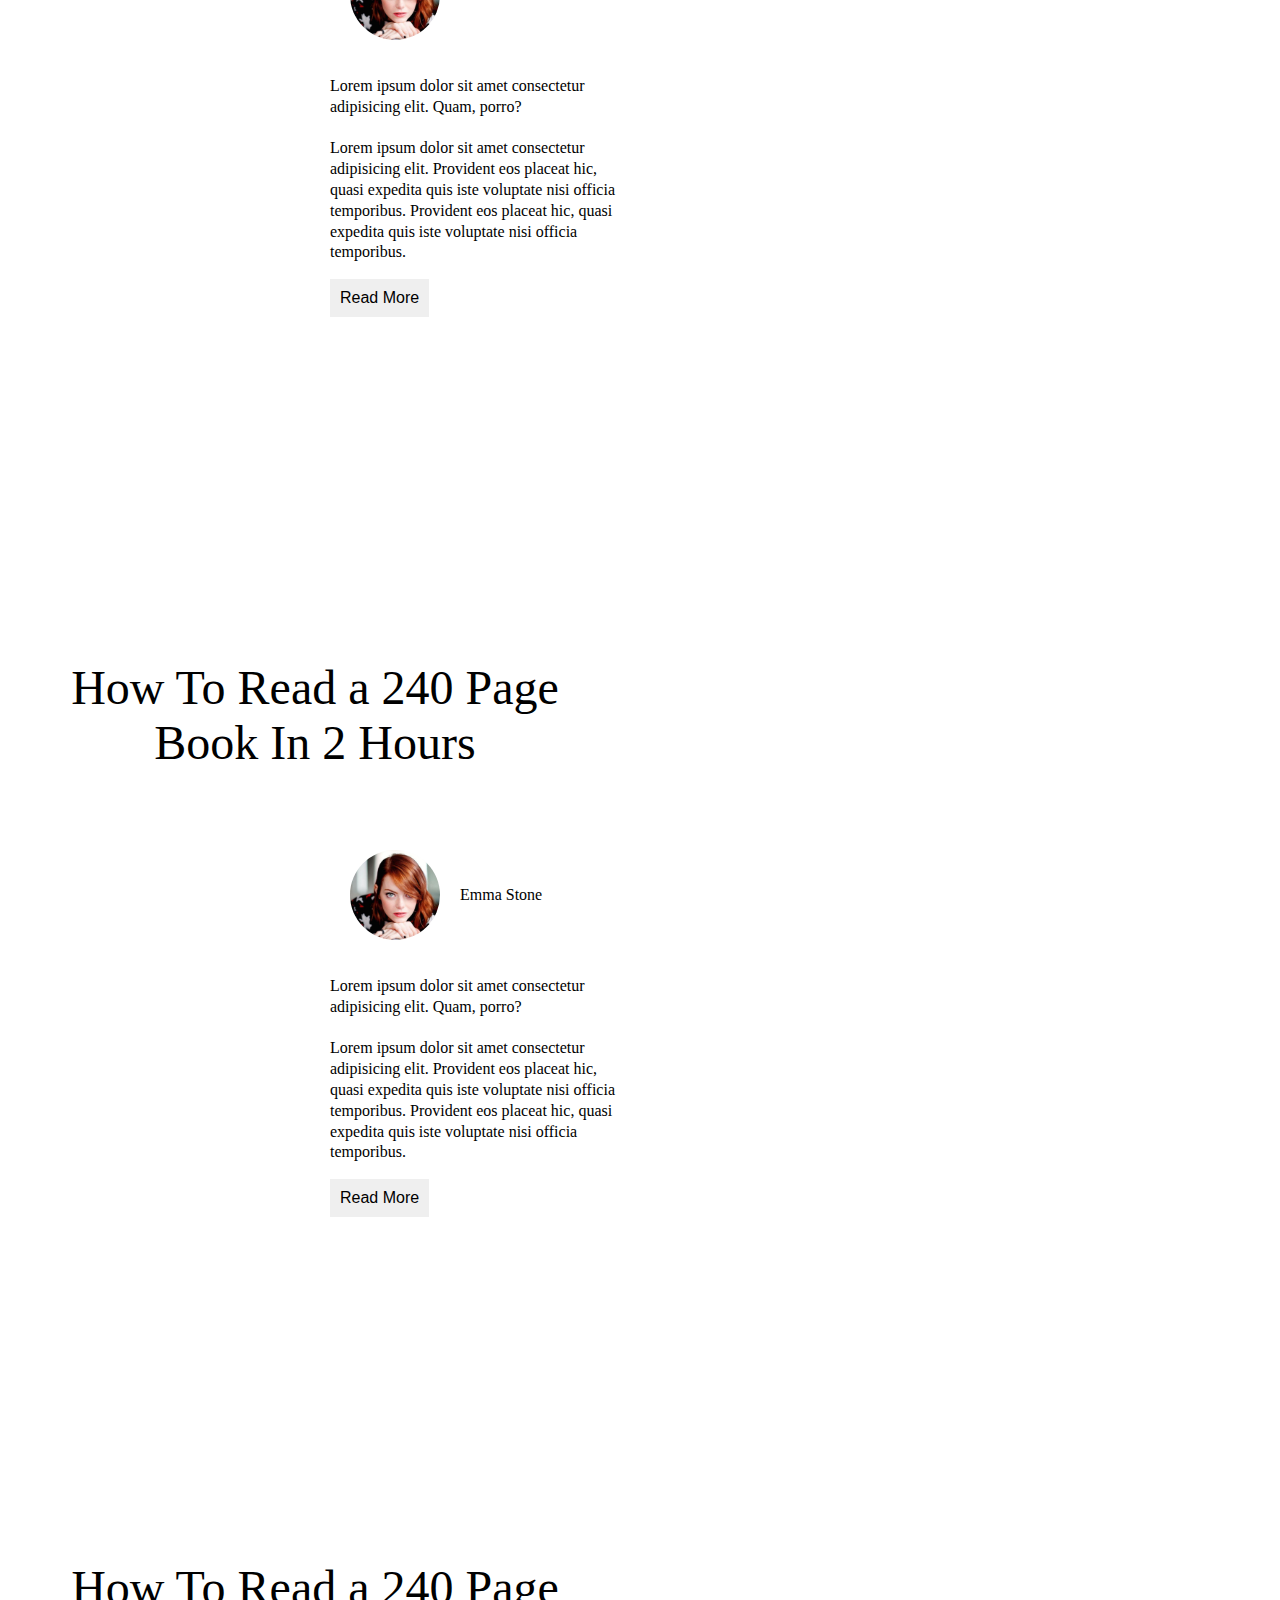
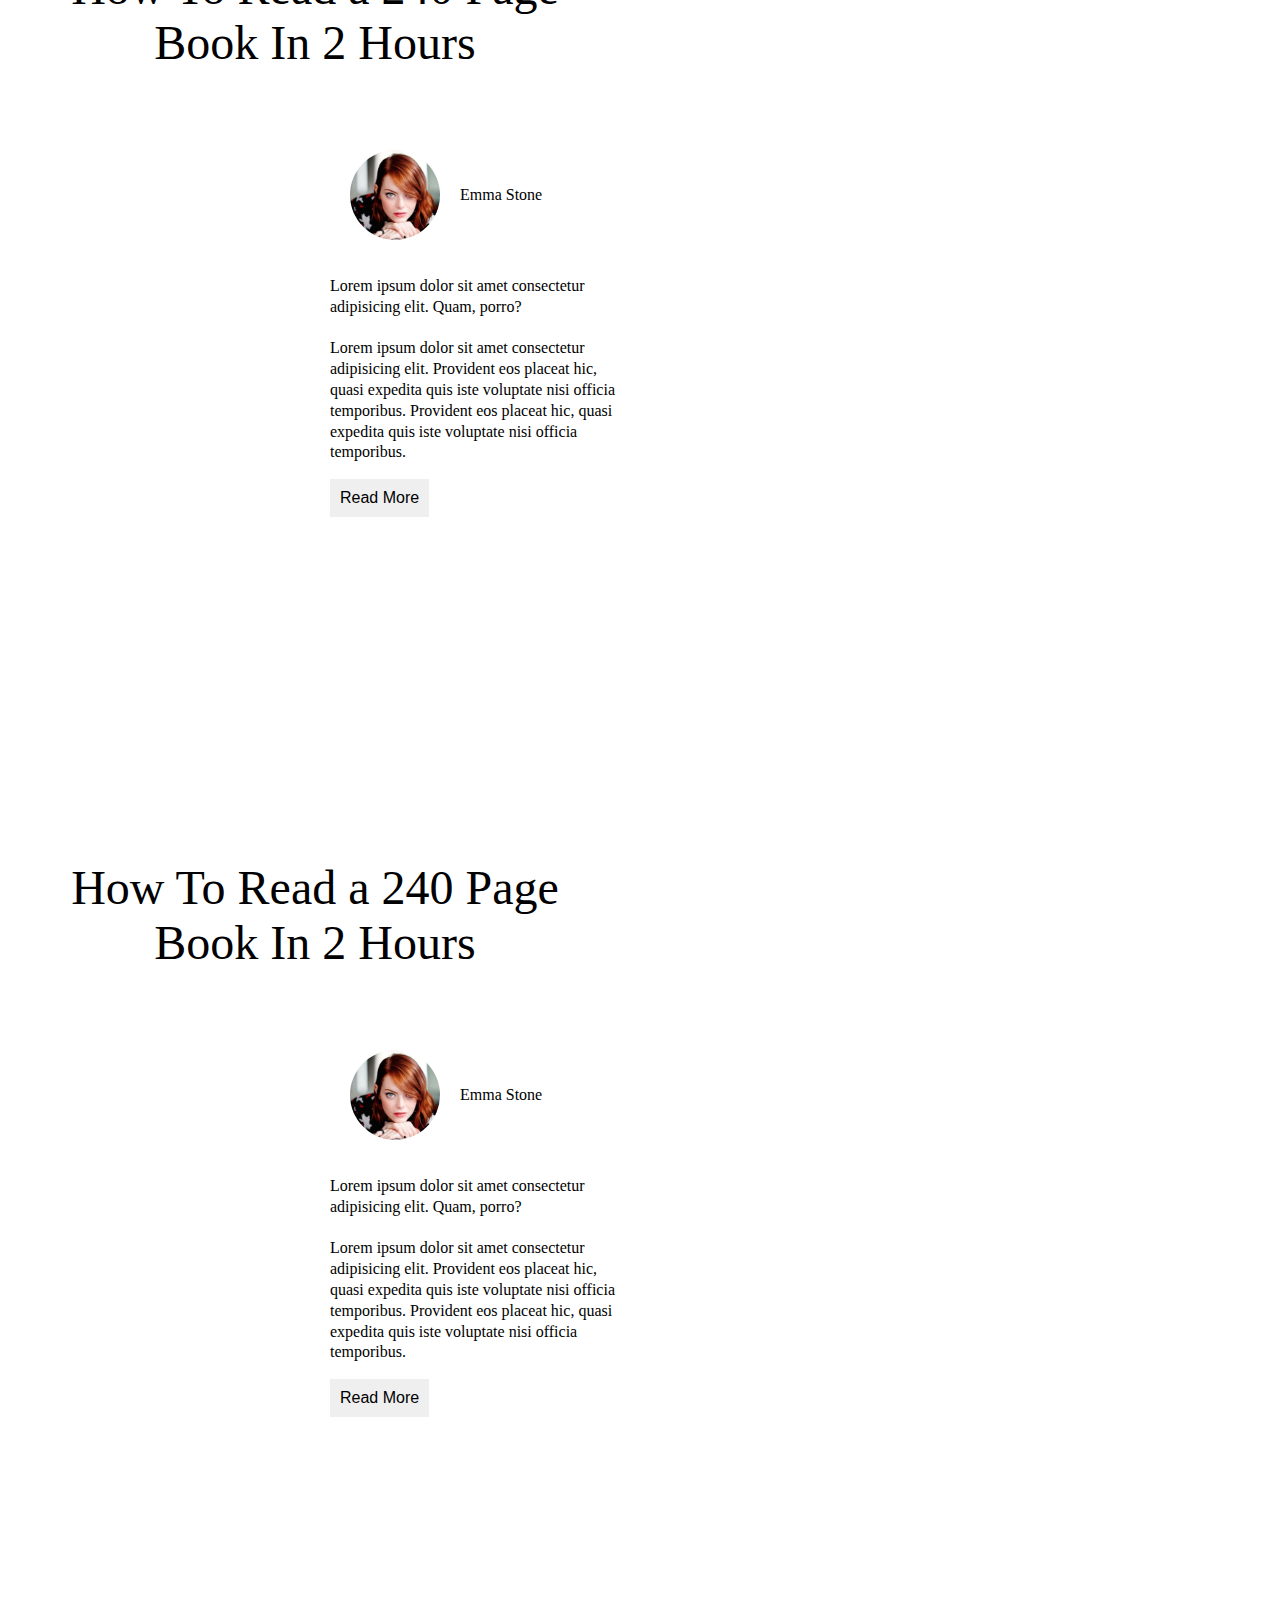
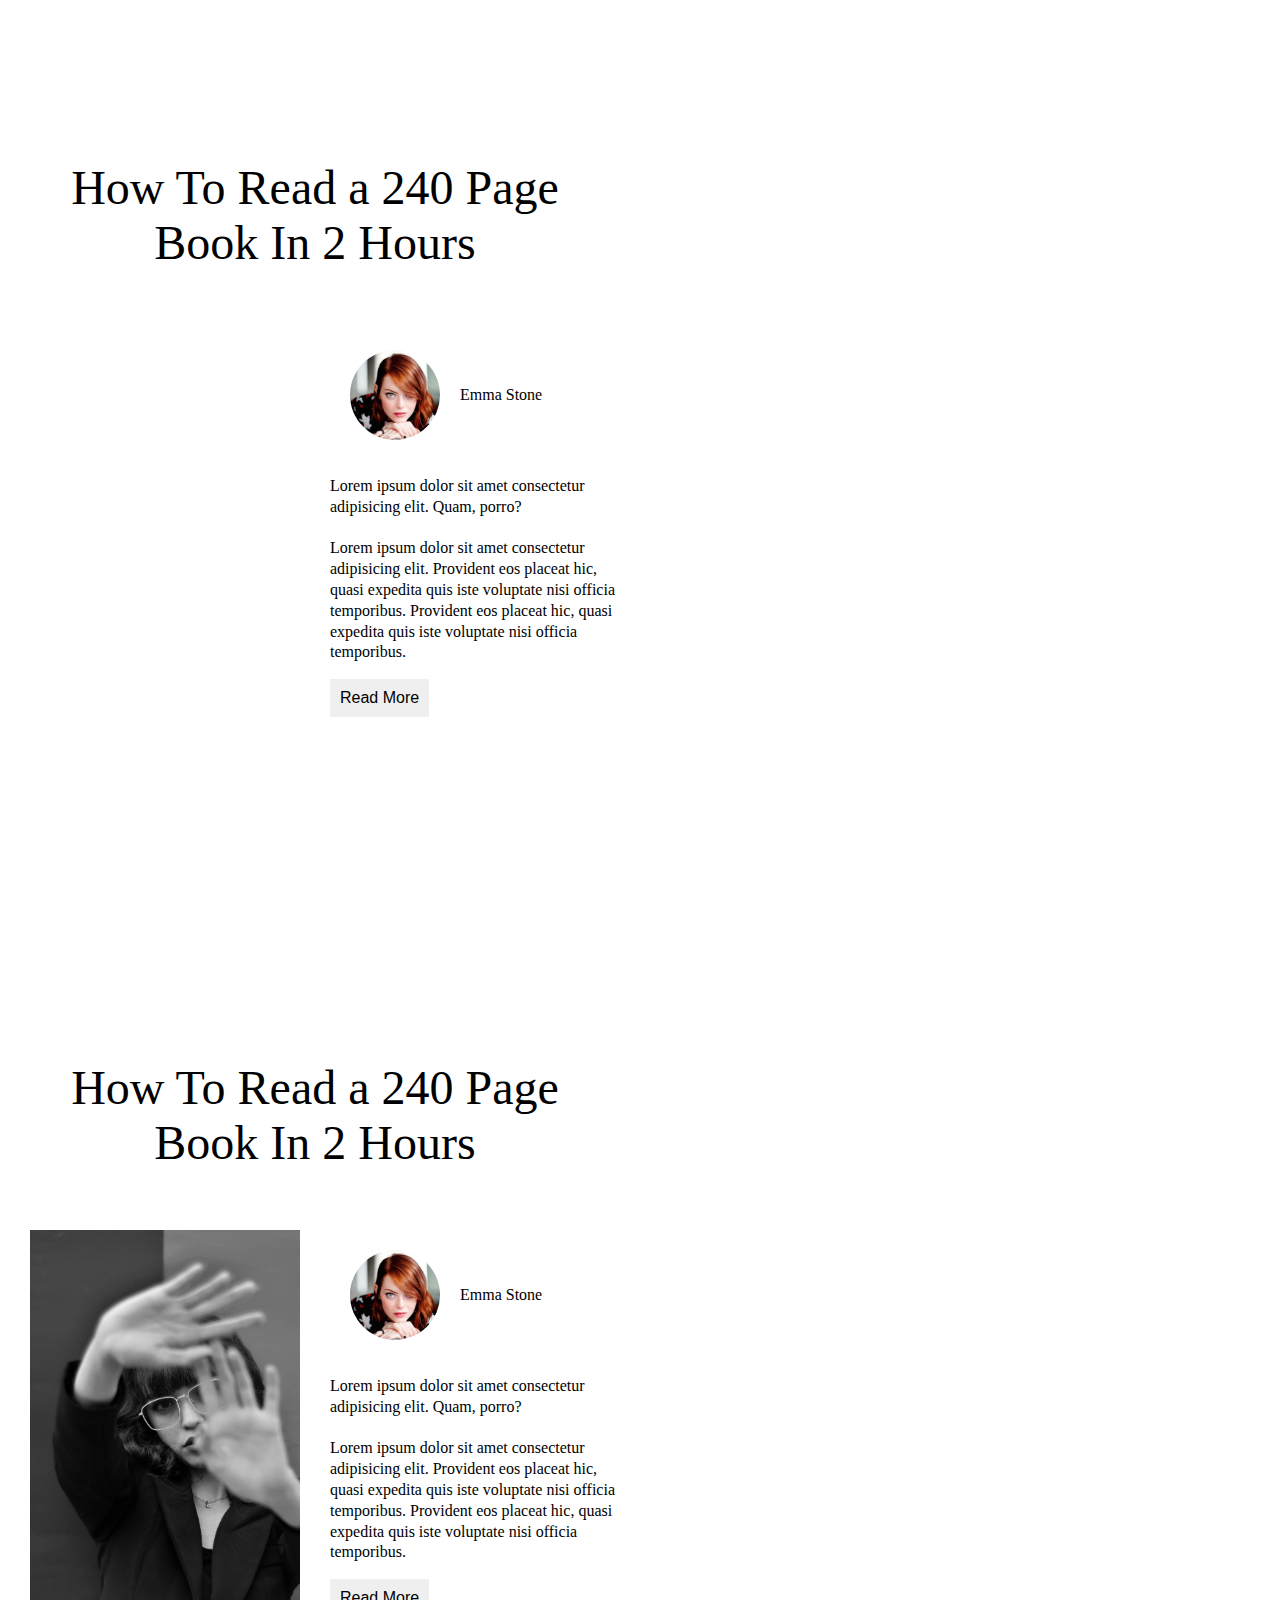
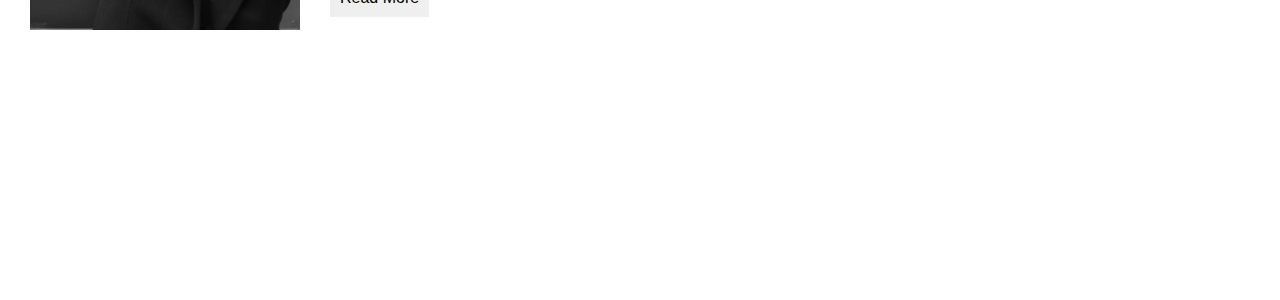
==== commit 2db3269e: "update" ====
--- a/index.html
+++ b/index.html
@@ -16,7 +16,7 @@
   <body>
     <div id="fullpage">
       <div class="section">
-        <div class="slide">
+       
           <div class="grid">
             <section class="asideA">
               <h1>How To Read a 240 Page Book In 2 Hours</h1>
@@ -49,6 +49,7 @@
             </section>
             <section data-aos="fade-left" class="aside-img"></section>
           </div>
+        </div>
         <div class="slide">
           <div class="grid">
             <section class="asideA">
@@ -351,7 +352,7 @@
             <section class="asideA">
               <h1>How To Read a 240 Page Book In 2 Hours</h1>
               <div class="content-container">
-                <div data-aos="fade-right" class="small-img">
+                <div  class="small-img">
                   <img src="img/item11.jpg" alt="item1" />
                 </div>
                 <div class="content">
